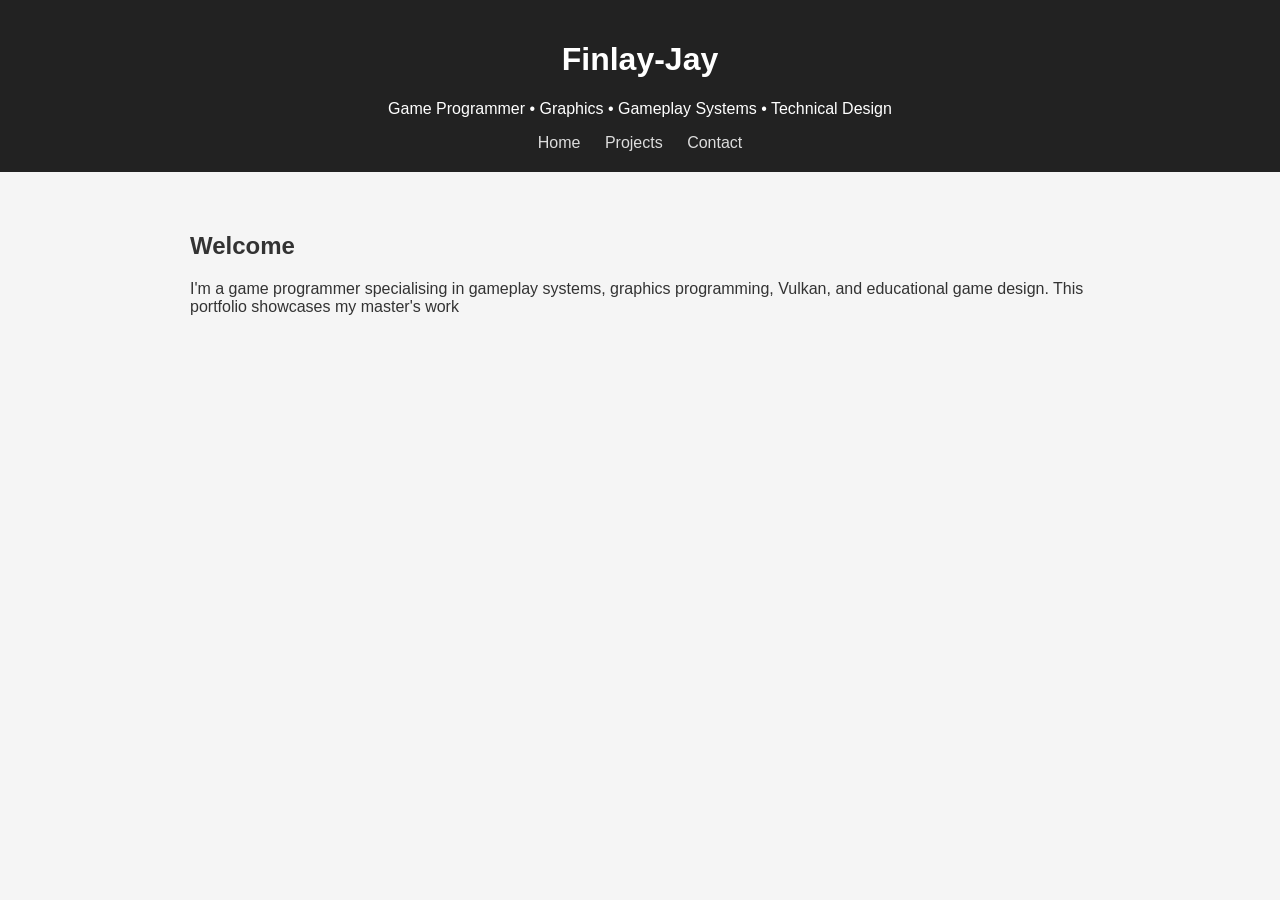
==== index.html @ 0e90269a "Initial Commit - Added base web files" ====
<!DOCTYPE html>
<html lang="en">
<head>
    <meta charset="UTF-8">
    <meta name="viewport" content="width=device-width, initial-scale=1.0">
    <title>Finlay-Jay | Game Programmer Portfolio</title>
    <link rel="stylesheet" href="style.css">
</head>

<body>
    <header>
        <h1>Finlay-Jay</h1>
        <p>Game Programmer • Graphics • Gameplay Systems • Technical Design</p>

        <nav>
            <a href="index.html">Home</a>
            <a href="projects.html">Projects</a>
            <a href="mailto:your-email@example.com">Contact</a>
        </nav>
    </header>

    <section class="intro">
        <h2>Welcome</h2>
        <p>
            I'm a game programmer specialising in gameplay systems, graphics programming,
            Vulkan, and educational game design. This portfolio showcases my master's work
---- style.css ----
body {
    font-family: Arial, sans-serif;
    margin: 0;
    background: #f5f5f5;
    color: #333;
}

header {
    background: #222;
    color: white;
    padding: 20px;
    text-align: center;
}

nav a {
    color: #ddd;
    margin: 0 10px;
    text-decoration: none;
}

nav a:hover {
    color: white;
}

section {
    padding: 40px;
    max-width: 900px;
    margin: auto;
}

.card {
    background: white;
    padding: 20px;
    margin: 20px 0;
    border-radius: 8px;
    box-shadow: 0 2px 6px rgba(0,0,0,0.1);
}

.card a {
    display: inline-block;
    margin-top: 10px;
    color: #0066cc;
}
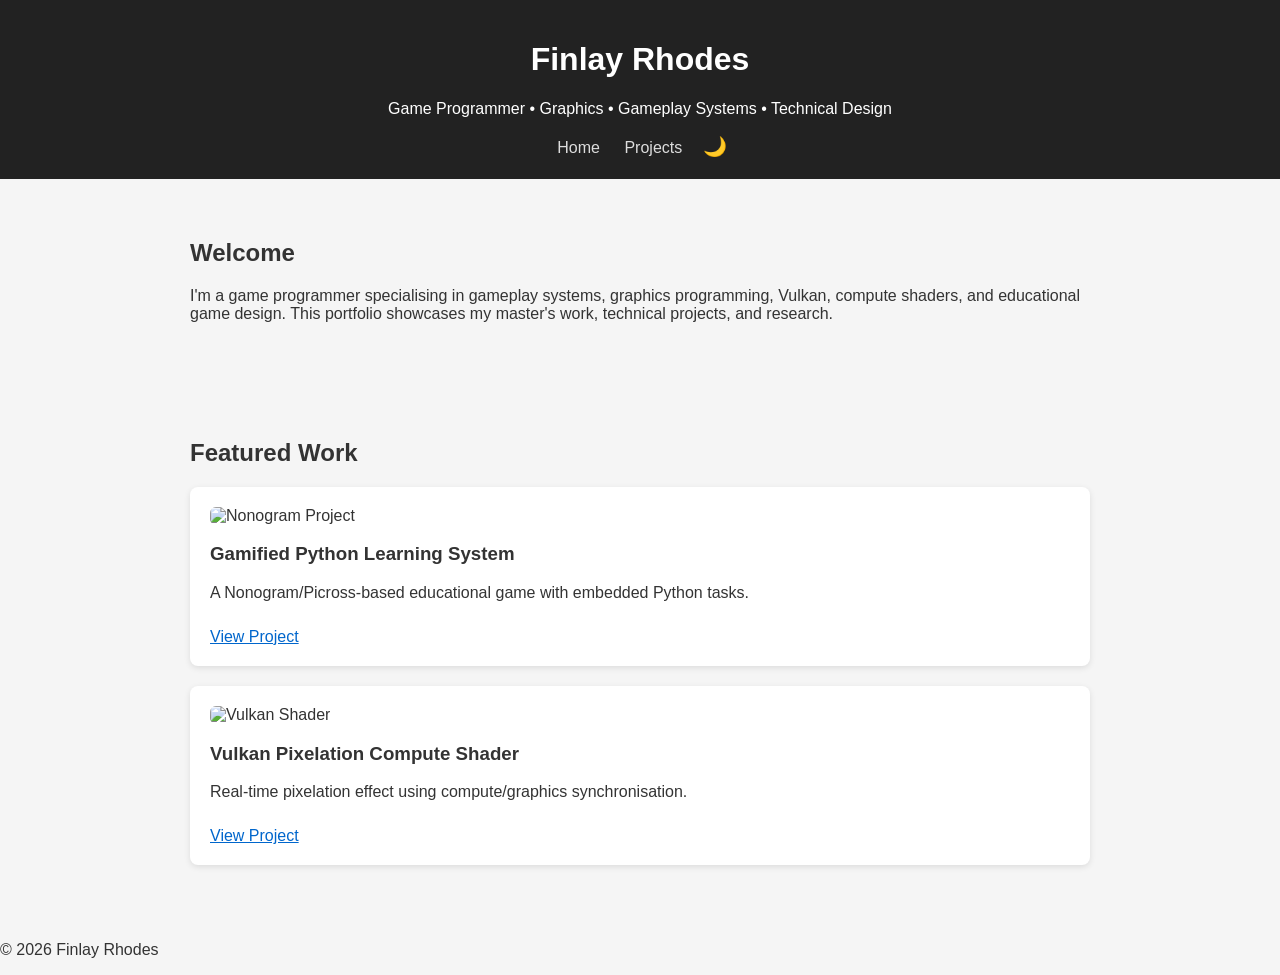
==== commit 2c81e0a9: "Changed style and added boilerplate" ====
--- a/index.html
+++ b/index.html
@@ -3,19 +3,21 @@
 <head>
     <meta charset="UTF-8">
     <meta name="viewport" content="width=device-width, initial-scale=1.0">
-    <title>Finlay-Jay | Game Programmer Portfolio</title>
+    <title>Finlay Jay Rhodes | Game Programmer Portfolio</title>
     <link rel="stylesheet" href="style.css">
+    <link rel="stylesheet" href="highlight.css">
+    <script src="script.js" defer></script>
 </head>
 
 <body>
     <header>
-        <h1>Finlay-Jay</h1>
+        <h1>Finlay Rhodes</h1>
         <p>Game Programmer • Graphics • Gameplay Systems • Technical Design</p>
 
         <nav>
             <a href="index.html">Home</a>
             <a href="projects.html">Projects</a>
-            <a href="mailto:your-email@example.com">Contact</a>
+            <button id="theme-toggle">🌙</button>
         </nav>
     </header>
 
@@ -23,4 +25,31 @@
         <h2>Welcome</h2>
         <p>
             I'm a game programmer specialising in gameplay systems, graphics programming,
-            Vulkan, and educational game design. This portfolio showcases my master's work+            Vulkan, compute shaders, and educational game design. This portfolio showcases
+            my master's work, technical projects, and research.
+        </p>
+    </section>
+
+    <section class="featured">
+        <h2>Featured Work</h2>
+
+        <div class="card">
+            <img src="assets/images/nonogram.png" alt="Nonogram Project">
+            <h3>Gamified Python Learning System</h3>
+            <p>A Nonogram/Picross-based educational game with embedded Python tasks.</p>
+            <a href="project-template.html">View Project</a>
+        </div>
+
+        <div class="card">
+            <img src="assets/images/vulkan.png" alt="Vulkan Shader">
+            <h3>Vulkan Pixelation Compute Shader</h3>
+            <p>Real-time pixelation effect using compute/graphics synchronisation.</p>
+            <a href="project-template.html">View Project</a>
+        </div>
+    </section>
+
+    <footer>
+        <p>© 2026 Finlay Rhodes</p>
+    </footer>
+</body>
+</html>
--- a/style.css
+++ b/style.css
@@ -1,8 +1,23 @@
+:root {
+    --bg: #f5f5f5;
+    --text: #333;
+    --card: white;
+    --accent: #0066cc;
+}
+
+body.dark {
+    --bg: #121212;
+    --text: #e0e0e0;
+    --card: #1e1e1e;
+    --accent: #4ea3ff;
+}
+
 body {
     font-family: Arial, sans-serif;
     margin: 0;
-    background: #f5f5f5;
-    color: #333;
+    background: var(--bg);
+    color: var(--text);
+    transition: background 0.3s, color 0.3s;
 }
 
 header {
@@ -18,8 +33,16 @@
     text-decoration: none;
 }
 
-nav a:hover {
+    nav a:hover {
+        color: white;
+    }
+
+#theme-toggle {
+    background: none;
+    border: none;
     color: white;
+    font-size: 1.2rem;
+    cursor: pointer;
 }
 
 section {
@@ -29,15 +52,20 @@
 }
 
 .card {
-    background: white;
+    background: var(--card);
     padding: 20px;
     margin: 20px 0;
     border-radius: 8px;
     box-shadow: 0 2px 6px rgba(0,0,0,0.1);
 }
 
-.card a {
-    display: inline-block;
-    margin-top: 10px;
-    color: #0066cc;
-}
+    .card img {
+        width: 100%;
+        border-radius: 6px;
+    }
+
+    .card a {
+        display: inline-block;
+        margin-top: 10px;
+        color: var(--accent);
+    }
--- a/highlight.css
+++ b/highlight.css
@@ -0,0 +1,7 @@
+﻿pre {
+    background: #2d2d2d;
+    color: #f8f8f2;
+    padding: 15px;
+    border-radius: 6px;
+    overflow-x: auto;
+}
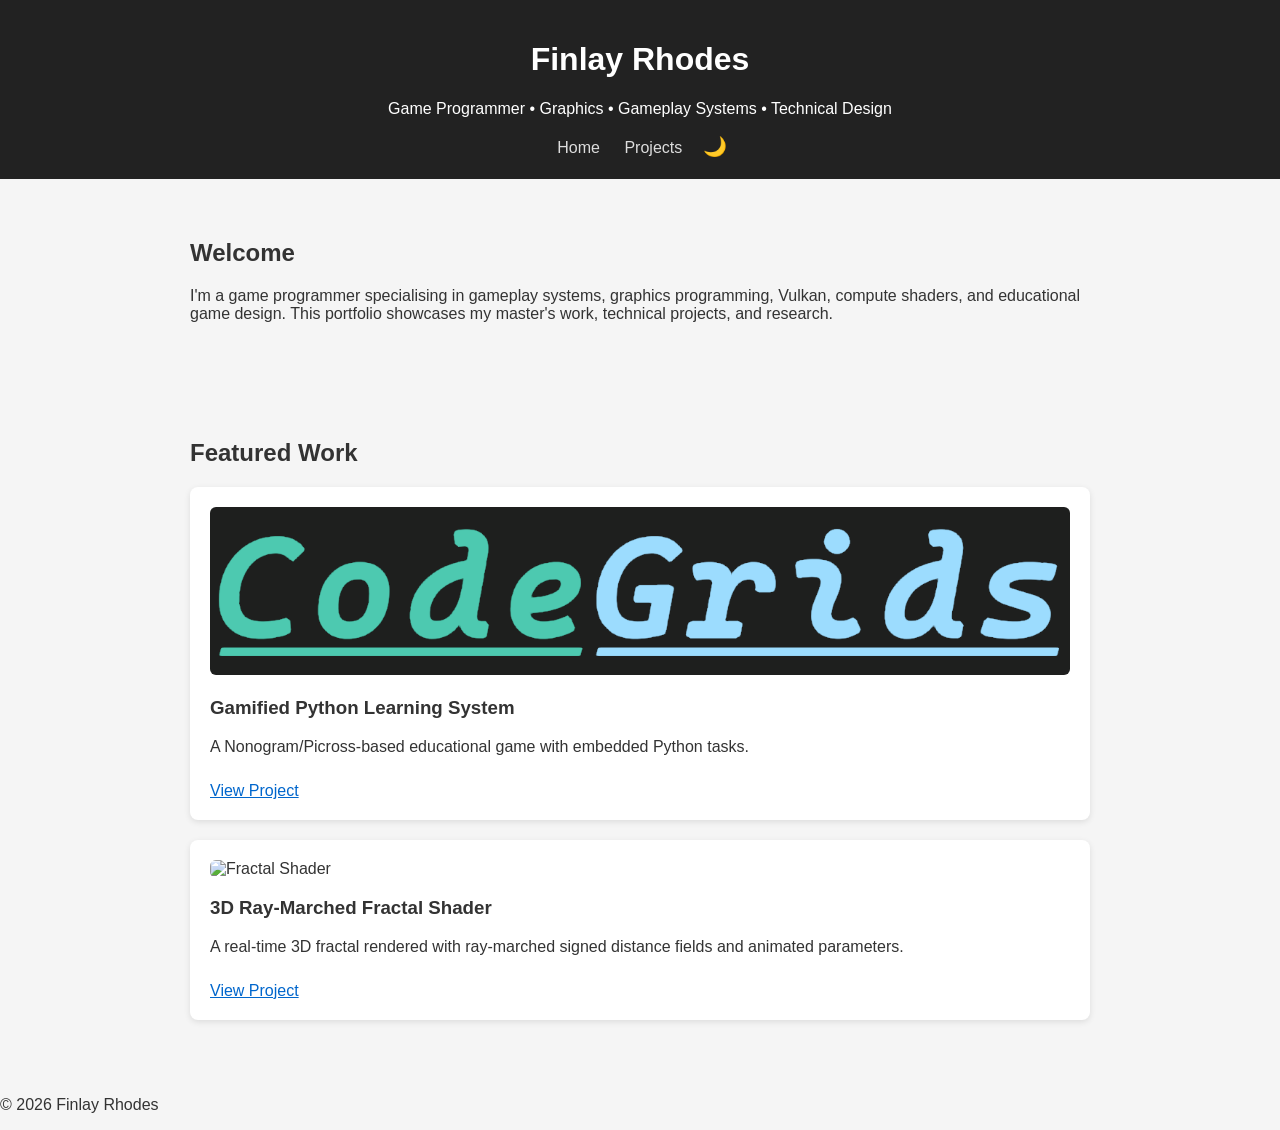
==== commit d0324400: "Changed out Vulkan shader for Fractal Shader Couldn;t get the vulkan shader running again, so I've s" ====
--- a/index.html
+++ b/index.html
@@ -37,14 +37,14 @@
             <img src="assets/images/nonogram.png" alt="Nonogram Project">
             <h3>Gamified Python Learning System</h3>
             <p>A Nonogram/Picross-based educational game with embedded Python tasks.</p>
-            <a href="project-template.html">View Project</a>
+            <a href="nonogram-python.html">View Project</a>
         </div>
 
         <div class="card">
-            <img src="assets/images/vulkan.png" alt="Vulkan Shader">
-            <h3>Vulkan Pixelation Compute Shader</h3>
-            <p>Real-time pixelation effect using compute/graphics synchronisation.</p>
-            <a href="project-template.html">View Project</a>
+            <img src="assets/images/fractal.png" alt="Fractal Shader">
+            <h3>3D Ray-Marched Fractal Shader</h3>
+            <p>A real‑time 3D fractal rendered with ray‑marched signed distance fields and animated parameters.</p>
+            <a href="fractal-shader.html">View Project</a>
         </div>
     </section>
 
--- a/style.css
+++ b/style.css
@@ -1,3 +1,51 @@
+
+/* Prevent flash of wrong theme */
+body {
+    visibility: hidden;
+}
+
+/* Smooth theme transitions */
+body.theme-ready {
+    visibility: visible;
+    transition: background 0.3s ease, color 0.3s ease;
+}
+
+/* Smooth theme transitions */
+body {
+    transition: background-color 0.3s ease, color 0.3s ease;
+}
+
+.card {
+    transition: background-color 0.3s ease, color 0.3s ease;
+}
+
+body.theme-ready{
+    animation: fadeIn 0.3s ease;
+}
+
+@keyframes fadeIn {
+    from { opacity: 0; }
+    to { opacity: 1; }
+}
+
+.embed-container {
+    position: relative;
+    padding-bottom: 56.25%; /* 16:9 */
+    height: 0;
+    overflow: hidden;
+    max-width: 900px;
+    margin: 20px 0;
+}
+
+.embed-container iframe {
+    position: absolute;
+    top: 0;
+    left: 0;
+    width: 100%;
+    height: 100%;
+}
+
+
 :root {
     --bg: #f5f5f5;
     --text: #333;
@@ -11,6 +59,7 @@
     --card: #1e1e1e;
     --accent: #4ea3ff;
 }
+
 
 body {
     font-family: Arial, sans-serif;
@@ -59,13 +108,13 @@
     box-shadow: 0 2px 6px rgba(0,0,0,0.1);
 }
 
-    .card img {
-        width: 100%;
-        border-radius: 6px;
-    }
+.card img {
+    width: 100%;
+    border-radius: 6px;
+}
 
-    .card a {
-        display: inline-block;
-        margin-top: 10px;
-        color: var(--accent);
-    }
+.card a {
+    display: inline-block;
+    margin-top: 10px;
+    color: var(--accent);
+}
